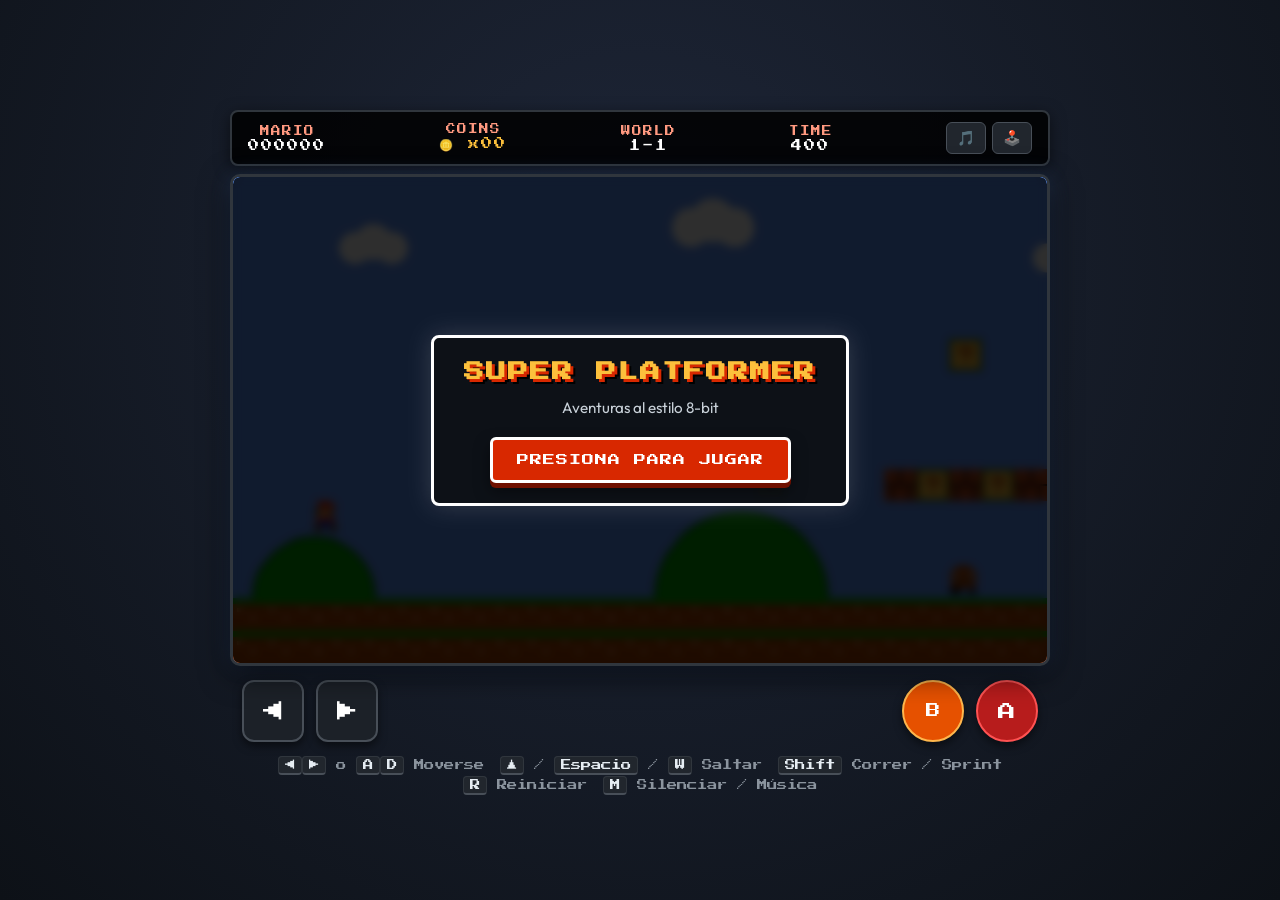
==== platformer/index.html @ e944e17c "feat: add Mario-style retro 8-bit platformer game with touch controls and audio" ====
<!DOCTYPE html>
<html lang="es">
<head>
  <meta charset="UTF-8">
  <meta name="viewport" content="width=device-width, initial-scale=1.0, maximum-scale=1.0, user-scalable=no">
  <title>Super Retro Platformer - Mario Style</title>
  <link rel="stylesheet" href="style.css">
  <link rel="preconnect" href="https://fonts.googleapis.com">
  <link rel="preconnect" href="https://fonts.gstatic.com" crossorigin>
  <link href="https://fonts.googleapis.com/css2?family=Press+Start+2P&family=Outfit:wght@500;700&display=swap" rel="stylesheet">
</head>
<body>
  <div class="game-wrapper">
    <!-- Barra superior de navegación / HUD -->
    <header class="game-hud">
      <div class="hud-item">
        <span class="hud-label">MARIO</span>
        <span id="hud-score" class="hud-value">000000</span>
      </div>
      <div class="hud-item">
        <span class="hud-label">COINS</span>
        <span id="hud-coins" class="hud-value">🪙 x00</span>
      </div>
      <div class="hud-item">
        <span class="hud-label">WORLD</span>
        <span class="hud-value">1-1</span>
      </div>
      <div class="hud-item">
        <span class="hud-label">TIME</span>
        <span id="hud-time" class="hud-value">400</span>
      </div>
      <div class="hud-actions">
        <button id="bgm-btn" class="hud-btn" title="Música / Sonido">🎵</button>
        <a href="../index.html" class="hud-btn" title="Volver a Tetris">🕹️</a>
      </div>
    </header>

    <!-- Área del Canvas del Juego -->
    <main class="canvas-container">
      <canvas id="gameCanvas" width="800" height="480"></canvas>

      <!-- Pantalla de Inicio / Game Over / Victoria -->
      <div id="screen-overlay" class="overlay">
        <div class="overlay-box">
          <h1 id="overlay-title" class="pixel-title">SUPER PLATFORMER</h1>
          <p id="overlay-subtitle" class="pixel-subtitle">Aventuras al estilo 8-bit</p>
          <div id="overlay-stats" class="overlay-stats hidden">
            <p>Puntaje: <span id="final-score">0</span></p>
            <p>Monedas: <span id="final-coins">0</span></p>
          </div>
          <button id="start-btn" class="pixel-btn">PRESIONA PARA JUGAR</button>
        </div>
      </div>
    </main>

    <!-- Controles táctiles virtuales para móviles -->
    <section class="touch-bar">
      <div class="touch-cluster dpad">
        <button id="touch-left" class="t-btn dpad-btn" aria-label="Izquierda">◀</button>
        <button id="touch-right" class="t-btn dpad-btn" aria-label="Derecha">▶</button>
      </div>
      <div class="touch-cluster actions">
        <button id="touch-sprint" class="t-btn action-b" aria-label="Correr">B</button>
        <button id="touch-jump" class="t-btn action-a" aria-label="Saltar">A</button>
      </div>
    </section>

    <!-- Guía de teclado -->
    <footer class="game-controls-help">
      <span><kbd>◀</kbd><kbd>▶</kbd> o <kbd>A</kbd><kbd>D</kbd> Moverse</span>
      <span><kbd>▲</kbd> / <kbd>Espacio</kbd> / <kbd>W</kbd> Saltar</span>
      <span><kbd>Shift</kbd> Correr / Sprint</span>
      <span><kbd>R</kbd> Reiniciar</span>
      <span><kbd>M</kbd> Silenciar / Música</span>
    </footer>
  </div>

  <script src="game.js"></script>
</body>
</html>
---- platformer/style.css ----
:root {
  --nes-sky: #5c94fc;
  --nes-dark: #000000;
  --nes-white: #ffffff;
  --nes-gold: #fcc03c;
  --nes-red: #d82800;
  --font-pixel: 'Press Start 2P', monospace;
  --font-main: 'Outfit', sans-serif;
}

* {
  box-sizing: border-box;
  margin: 0;
  padding: 0;
  user-select: none;
  -webkit-user-select: none;
}

body {
  background-color: #101216;
  background-image: radial-gradient(circle at 50% 30%, #1e2638 0%, #0d1117 100%);
  color: var(--nes-white);
  font-family: var(--font-pixel);
  min-height: 100vh;
  display: flex;
  justify-content: center;
  align-items: center;
  padding: 8px;
  overflow-x: hidden;
}

.game-wrapper {
  display: flex;
  flex-direction: column;
  align-items: center;
  width: 100%;
  max-width: 820px;
  gap: 8px;
}

/* Retro HUD */
.game-hud {
  width: 100%;
  display: flex;
  justify-content: space-between;
  align-items: center;
  padding: 10px 16px;
  background: rgba(0, 0, 0, 0.85);
  border: 2px solid #30363d;
  border-radius: 8px;
  box-shadow: 0 4px 15px rgba(0, 0, 0, 0.5);
  font-size: 0.7rem;
}

.hud-item {
  display: flex;
  flex-direction: column;
  align-items: center;
  gap: 4px;
}

.hud-label {
  color: #ff9980;
  font-size: 0.6rem;
  letter-spacing: 1px;
}

.hud-value {
  color: var(--nes-white);
  letter-spacing: 2px;
}

#hud-coins {
  color: var(--nes-gold);
}

.hud-actions {
  display: flex;
  gap: 6px;
}

.hud-btn {
  background: #21262d;
  border: 1px solid #484f58;
  color: #fff;
  padding: 6px 10px;
  font-size: 0.9rem;
  border-radius: 6px;
  cursor: pointer;
  text-decoration: none;
  display: inline-flex;
  align-items: center;
  justify-content: center;
  transition: transform 0.1s, background 0.2s;
}

.hud-btn:hover {
  background: #30363d;
  transform: translateY(-1px);
}

.hud-btn:active {
  transform: translateY(1px);
}

/* Canvas Container */
.canvas-container {
  position: relative;
  width: 100%;
  aspect-ratio: 800 / 480;
  max-height: 72vh;
  border: 3px solid #30363d;
  border-radius: 10px;
  overflow: hidden;
  box-shadow: 0 8px 30px rgba(0, 0, 0, 0.7), 0 0 20px rgba(92, 148, 252, 0.2);
  background: var(--nes-sky);
}

#gameCanvas {
  display: block;
  width: 100%;
  height: 100%;
  image-rendering: -moz-crisp-edges;
  image-rendering: -webkit-crisp-edges;
  image-rendering: pixelated;
  image-rendering: crisp-edges;
}

/* Overlay */
.overlay {
  position: absolute;
  top: 0;
  left: 0;
  width: 100%;
  height: 100%;
  background: rgba(0, 0, 0, 0.82);
  backdrop-filter: blur(4px);
  display: flex;
  justify-content: center;
  align-items: center;
  z-index: 20;
  transition: opacity 0.25s ease;
}

.overlay.hidden {
  opacity: 0;
  pointer-events: none;
}

.overlay-box {
  text-align: center;
  padding: 20px 30px;
  border: 3px solid var(--nes-white);
  border-radius: 8px;
  background: rgba(13, 17, 23, 0.95);
  box-shadow: 0 0 25px rgba(255, 255, 255, 0.15);
  max-width: 90%;
}

.pixel-title {
  font-size: 1.25rem;
  color: var(--nes-gold);
  text-shadow: 3px 3px 0px var(--nes-red), 5px 5px 0px #000;
  margin-bottom: 12px;
  letter-spacing: 2px;
  line-height: 1.4;
}

.pixel-subtitle {
  font-family: var(--font-main);
  font-size: 0.95rem;
  color: #c9d1d9;
  margin-bottom: 20px;
}

.overlay-stats {
  font-size: 0.75rem;
  color: #fff;
  margin-bottom: 20px;
  display: flex;
  flex-direction: column;
  gap: 8px;
}

.overlay-stats.hidden {
  display: none;
}

.pixel-btn {
  background: var(--nes-red);
  color: #fff;
  font-family: var(--font-pixel);
  font-size: 0.75rem;
  padding: 14px 24px;
  border: 3px solid #fff;
  border-radius: 6px;
  cursor: pointer;
  box-shadow: 0 5px 0px #701000, 0 8px 15px rgba(0, 0, 0, 0.5);
  transition: transform 0.1s, filter 0.15s;
  letter-spacing: 1px;
}

.pixel-btn:hover {
  filter: brightness(1.15);
  transform: translateY(-2px);
}

.pixel-btn:active {
  transform: translateY(3px);
  box-shadow: 0 2px 0px #701000;
}

/* Touch Controls */
.touch-bar {
  width: 100%;
  display: flex;
  justify-content: space-between;
  padding: 6px 12px;
  touch-action: manipulation;
}

.touch-cluster {
  display: flex;
  gap: 12px;
}

.t-btn {
  width: 62px;
  height: 62px;
  background: #21262d;
  border: 2px solid #484f58;
  border-radius: 50%;
  color: #fff;
  font-family: var(--font-pixel);
  font-size: 1.1rem;
  display: flex;
  justify-content: center;
  align-items: center;
  box-shadow: 0 4px 8px rgba(0, 0, 0, 0.5);
  cursor: pointer;
}

.dpad-btn {
  border-radius: 12px;
  font-size: 1.3rem;
  background: #1c2128;
}

.action-a {
  background: #b71c1c;
  border-color: #ff5252;
}

.action-b {
  background: #e65100;
  border-color: #ffb74d;
  font-size: 0.9rem;
}

.t-btn:active {
  transform: scale(0.92);
  filter: brightness(1.2);
}

/* Footer / Instructions */
.game-controls-help {
  display: flex;
  flex-wrap: wrap;
  justify-content: center;
  gap: 10px 16px;
  font-size: 0.65rem;
  color: #8b949e;
  text-align: center;
  margin-top: 4px;
}

kbd {
  background: #21262d;
  border: 1px solid #30363d;
  border-bottom: 2px solid #484f58;
  padding: 3px 6px;
  border-radius: 4px;
  color: #e6edf3;
  font-family: inherit;
  font-size: 0.65rem;
}

@media (max-width: 600px) {
  .game-hud {
    font-size: 0.55rem;
    padding: 8px 10px;
  }
  .hud-label {
    font-size: 0.5rem;
  }
  .t-btn {
    width: 52px;
    height: 52px;
    font-size: 0.9rem;
  }
  .pixel-title {
    font-size: 0.95rem;
  }
  .pixel-btn {
    font-size: 0.65rem;
    padding: 10px 16px;
  }
}
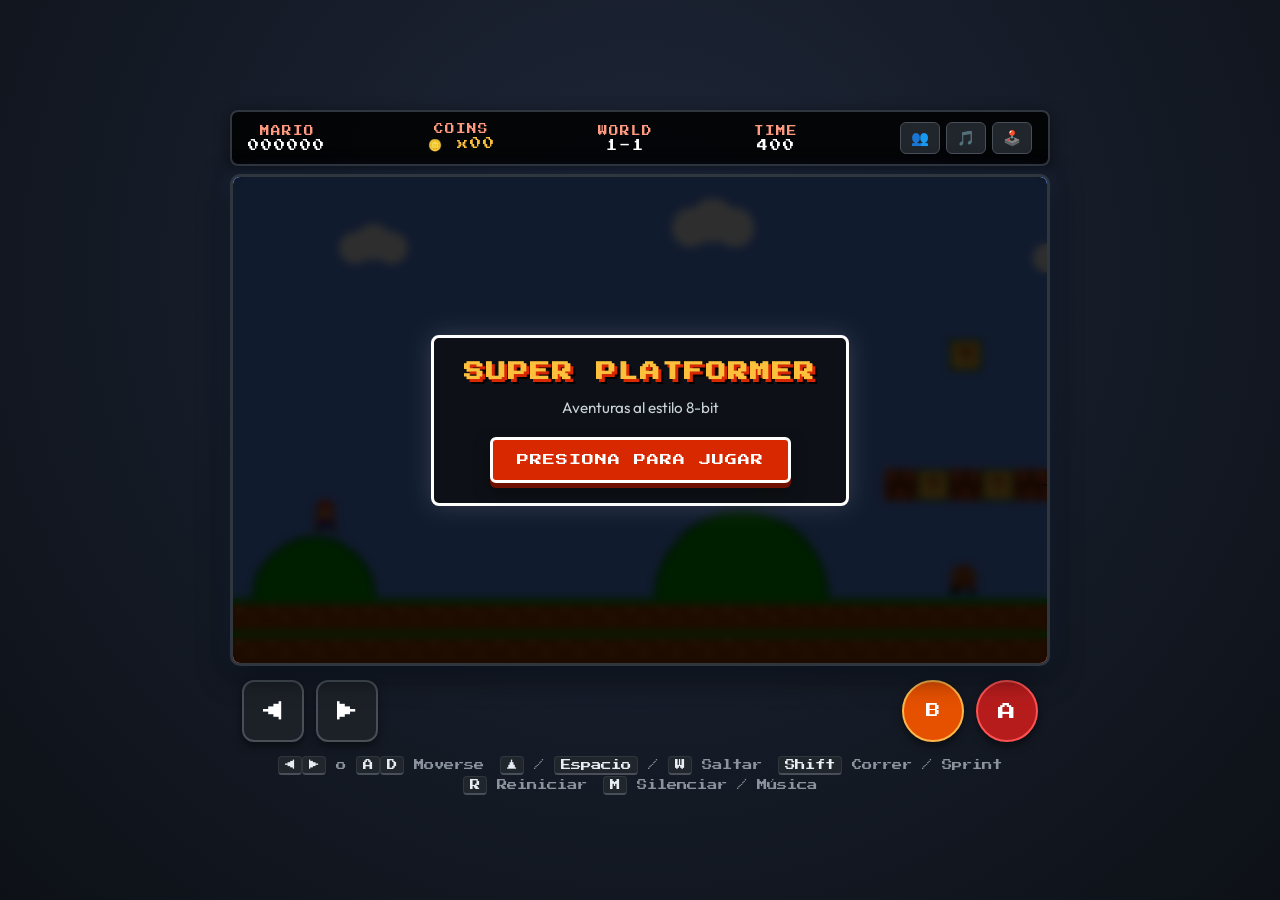
==== commit 30473cf4: "feat: crear juego de plataformas multijugador para 2 jugadores con disparos y monstruos" ====
--- a/platformer/index.html
+++ b/platformer/index.html
@@ -30,6 +30,7 @@
         <span id="hud-time" class="hud-value">400</span>
       </div>
       <div class="hud-actions">
+        <a href="../multiplayer-platformer/index.html" class="hud-btn" title="Jugar Cyber Duo Shooter (2 Jugadores)">👥</a>
         <button id="bgm-btn" class="hud-btn" title="Música / Sonido">🎵</button>
         <a href="../index.html" class="hud-btn" title="Volver a Tetris">🕹️</a>
       </div>
